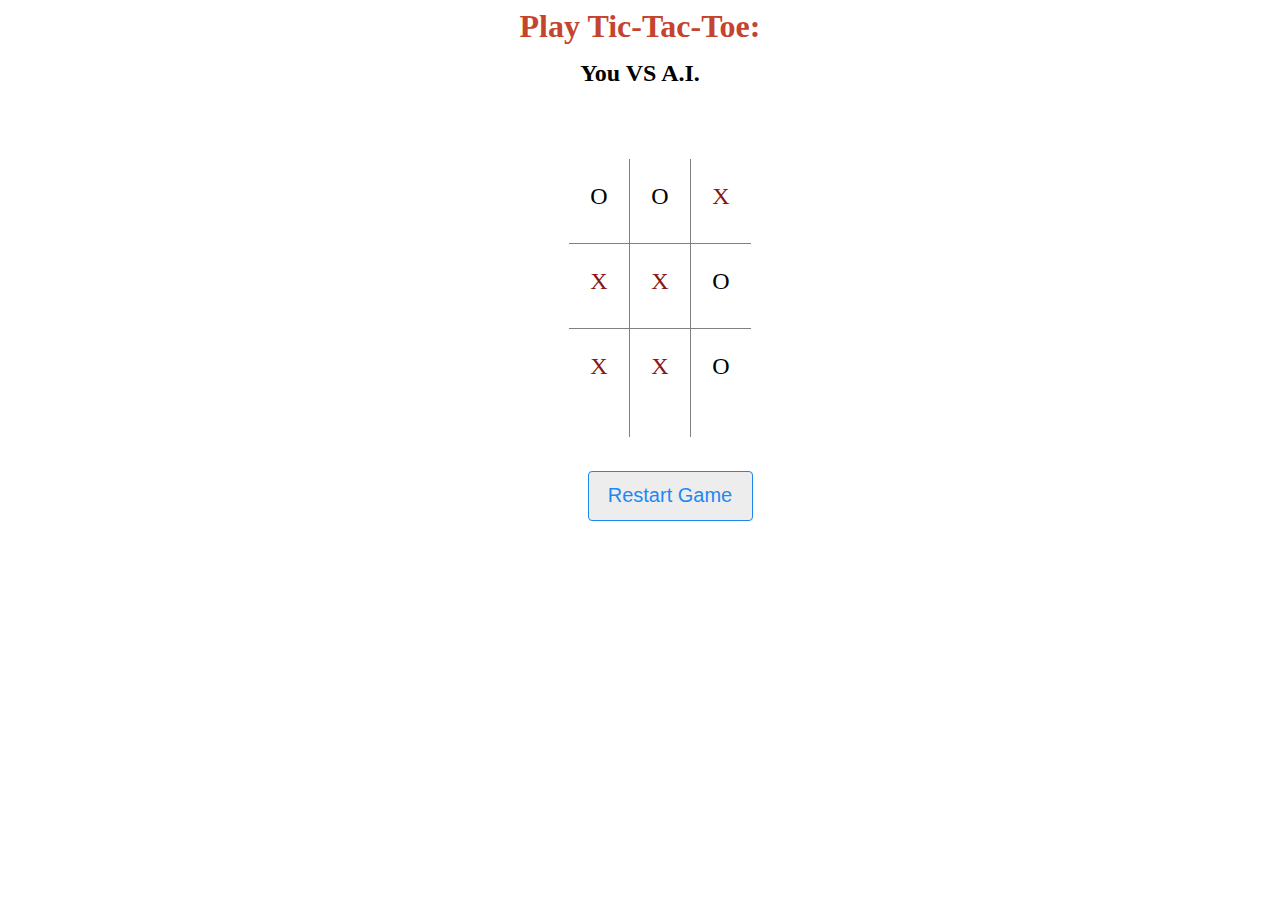
==== tic-tac-toe_game-tree/html-deploy/index.html @ ca493263 "Add web GUI of Game-Tree A.I. project" ====
<HTML>


    <head> 
        <meta name="viewport" content= "width=device-width, initial-scale=1.0"> 
        <link rel="stylesheet" type="text/css" href="style.css"> 
        <title>Tic-Tac-Toe</title>
    </head> 
    
    <body> 
        <div id="center"> 
            <h1>Play Tic-Tac-Toe:</h1> 
            <h2> You VS A.I.</h2>
    
            <br><br>
            <ul style="display:flex;list-style:none;"> 
                <li style="border-right: 1px solid gray;"> 
                    <p id= "block1" onclick="block1_Click()" > O</p>
                    <p id= "block2" style="color: rgb(138, 21, 21);" onclick="block2_Click()" > X</p>
                    <p id= "block3" style="color: rgb(138, 21, 21);" onclick="block3_Click()" > X</p>
                </li> 
                <li  style="border-right: 1px solid gray;"> 
                    <p id= "block4" onclick="block4_Click()">O</p> 
                    <p id= "block5" style="color: rgb(138, 21, 21);" onclick="block5_Click()">X</p>
                    <p id= "block6" style="color: rgb(138, 21, 21);" onclick="block6_Click()"> X</p>
                </li> 
                <li id="row3"> 
                    <p id= "block7" style="color: rgb(138, 21, 21);" onclick="block7_Click()"> X</p>
                    <p id= "block8" onclick="block8_Click()" > O</p>
                    <p id= "block9" onclick="block9_Click()"> O</p>
                </li> 
            </ul> 
            <br>
            
            <button id="btnReset" onclick="restartGame()"> 
                Restart Game 
            </button> 
            <script  src="script.js"></script>

        </div> 
    </body> 
    


</HTML>
---- tic-tac-toe_game-tree/html-deploy/style.css ----
#center { 
 
    text-align: center; 
} 
  
h1 { 
    color: rgb(197, 68, 45); 
    margin-bottom: -5px; 
} 

ul { 
    display: flex; 
    align-items: center; 
    justify-content: center;
} 

ul li p {

    width:60px;
    height:60px;
    justify-content: center; 
    font-size: 24px; 
    text-align: center; 
    cursor: pointer;     

}


ul li p:active { 
    outline: none; 
} 

#block1, #block2, #block4, #block5,#block7,#block8 {
    border-bottom: 1px solid gray;
    border-bottom: 1px solid gray;

}
  
#btnReset { 
    width: 165px; 
    height: 50px; 
    border: 1px solid rgb(28, 135, 241);     border-radius: 4px; 
    font-family: Verdana, sans-serif; 
    box-sizing: border-box; 
    margin-left:60px;
    font-size: 20px; 
    cursor: pointer;   
    background-color: rgb(238, 237, 237); 
    color: rgb(29, 136, 243); 

}
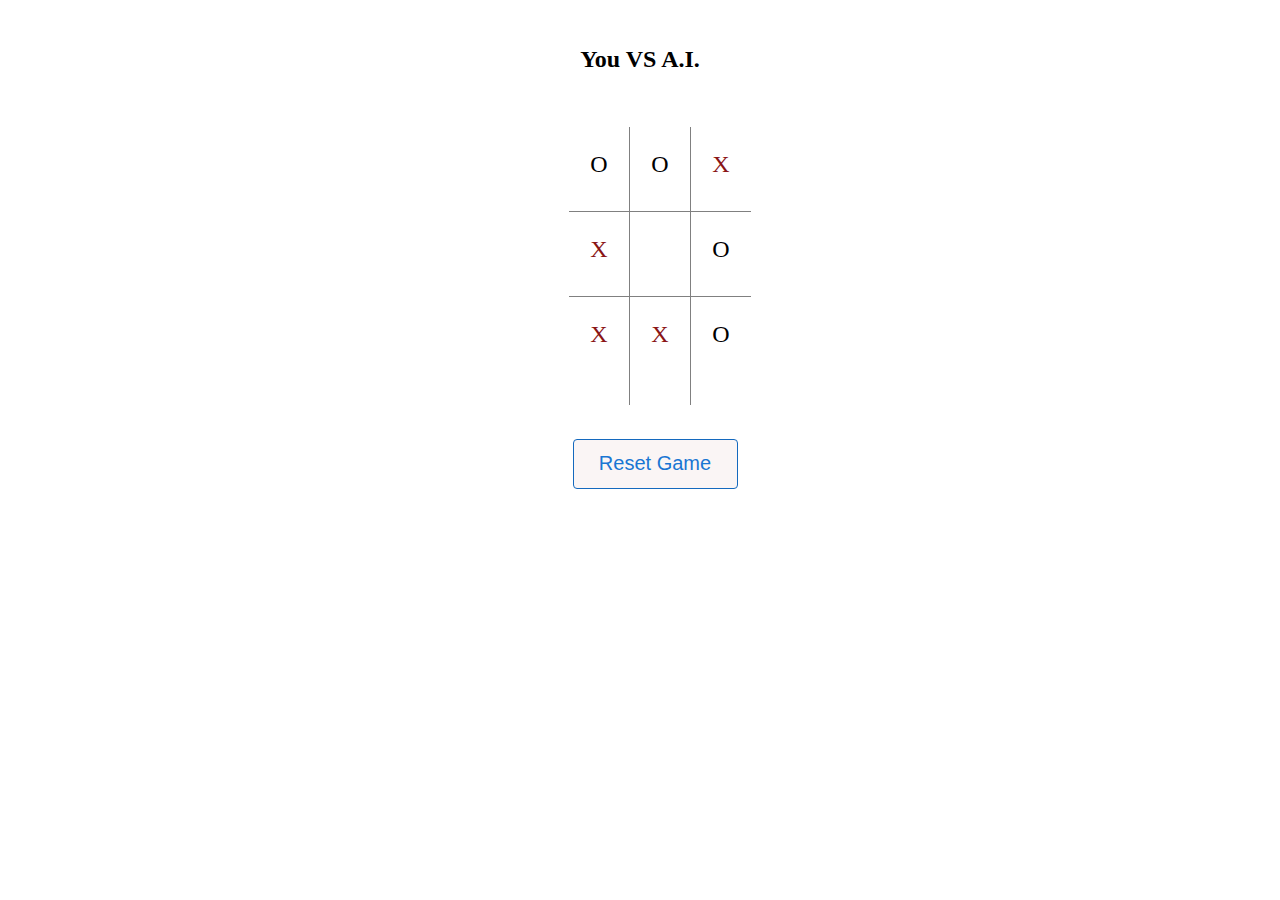
==== commit 773f4c9e: "tic-tac-toe: Initialised Game-Tree init states" ====
--- a/tic-tac-toe_game-tree/html-deploy/index.html
+++ b/tic-tac-toe_game-tree/html-deploy/index.html
@@ -9,31 +9,34 @@
     
     <body> 
         <div id="center"> 
-            <h1>Play Tic-Tac-Toe:</h1> 
+          <!--- <h1> Tic-Tac-Toe:</h1>--> 
+          <br>
+ 
             <h2> You VS A.I.</h2>
     
-            <br><br>
+            <br>
+            <!--Code to setup the buttons-->
             <ul style="display:flex;list-style:none;"> 
                 <li style="border-right: 1px solid gray;"> 
-                    <p id= "block1" onclick="block1_Click()" > O</p>
-                    <p id= "block2" style="color: rgb(138, 21, 21);" onclick="block2_Click()" > X</p>
-                    <p id= "block3" style="color: rgb(138, 21, 21);" onclick="block3_Click()" > X</p>
+                    <p id= "block1" onclick="blockClick[0]()" > O</p>
+                    <p id= "block2" style="color: rgb(138, 21, 21);" onclick="blockClick[1]()" > X</p>
+                    <p id= "block3" style="color: rgb(138, 21, 21);" onclick="blockClick[2]()" > X</p>
                 </li> 
                 <li  style="border-right: 1px solid gray;"> 
-                    <p id= "block4" onclick="block4_Click()">O</p> 
-                    <p id= "block5" style="color: rgb(138, 21, 21);" onclick="block5_Click()">X</p>
-                    <p id= "block6" style="color: rgb(138, 21, 21);" onclick="block6_Click()"> X</p>
+                    <p id= "block4" onclick="blockClick[3]()">O</p> 
+                    <p id= "block5" style="color: rgb(138, 21, 21);" onclick="blockClick[4]()"></p>
+                    <p id= "block6" style="color: rgb(138, 21, 21);" onclick="blockClick[5]()"> X</p>
                 </li> 
                 <li id="row3"> 
-                    <p id= "block7" style="color: rgb(138, 21, 21);" onclick="block7_Click()"> X</p>
-                    <p id= "block8" onclick="block8_Click()" > O</p>
-                    <p id= "block9" onclick="block9_Click()"> O</p>
+                    <p id= "block7" style="color: rgb(138, 21, 21);" onclick="blockClick[6]()"> X</p>
+                    <p id= "block8" onclick="blockClick[7]()" > O</p>
+                    <p id= "block9" onclick="blockClick[8]()"> O</p>
                 </li> 
             </ul> 
             <br>
             
             <button id="btnReset" onclick="restartGame()"> 
-                Restart Game 
+                Reset Game 
             </button> 
             <script  src="script.js"></script>
 
--- a/tic-tac-toe_game-tree/html-deploy/style.css
+++ b/tic-tac-toe_game-tree/html-deploy/style.css
@@ -4,7 +4,7 @@
 } 
   
 h1 { 
-    color: rgb(197, 68, 45); 
+    color:rgb(28, 79, 129);
     margin-bottom: -5px; 
 } 
 
@@ -26,8 +26,9 @@
 }
 
 
-ul li p:active { 
+ul li p:hover { 
     outline: none; 
+    color: lightgrey;
 } 
 
 #block1, #block2, #block4, #block5,#block7,#block8 {
@@ -39,14 +40,21 @@
 #btnReset { 
     width: 165px; 
     height: 50px; 
-    border: 1px solid rgb(28, 135, 241);     border-radius: 4px; 
+    border: 1px solid rgb(20, 105, 190);     border-radius: 4px; 
     font-family: Verdana, sans-serif; 
     box-sizing: border-box; 
-    margin-left:60px;
+    margin-left:30px;
     font-size: 20px; 
     cursor: pointer;   
-    background-color: rgb(238, 237, 237); 
-    color: rgb(29, 136, 243); 
+    background-color: rgb(250, 245, 245); 
+    color: rgb(25, 118, 211); 
 
 } 
   
+#btnReset:hover { 
+
+
+
+    background-color:rgb(26, 123, 219);
+    color:white;
+}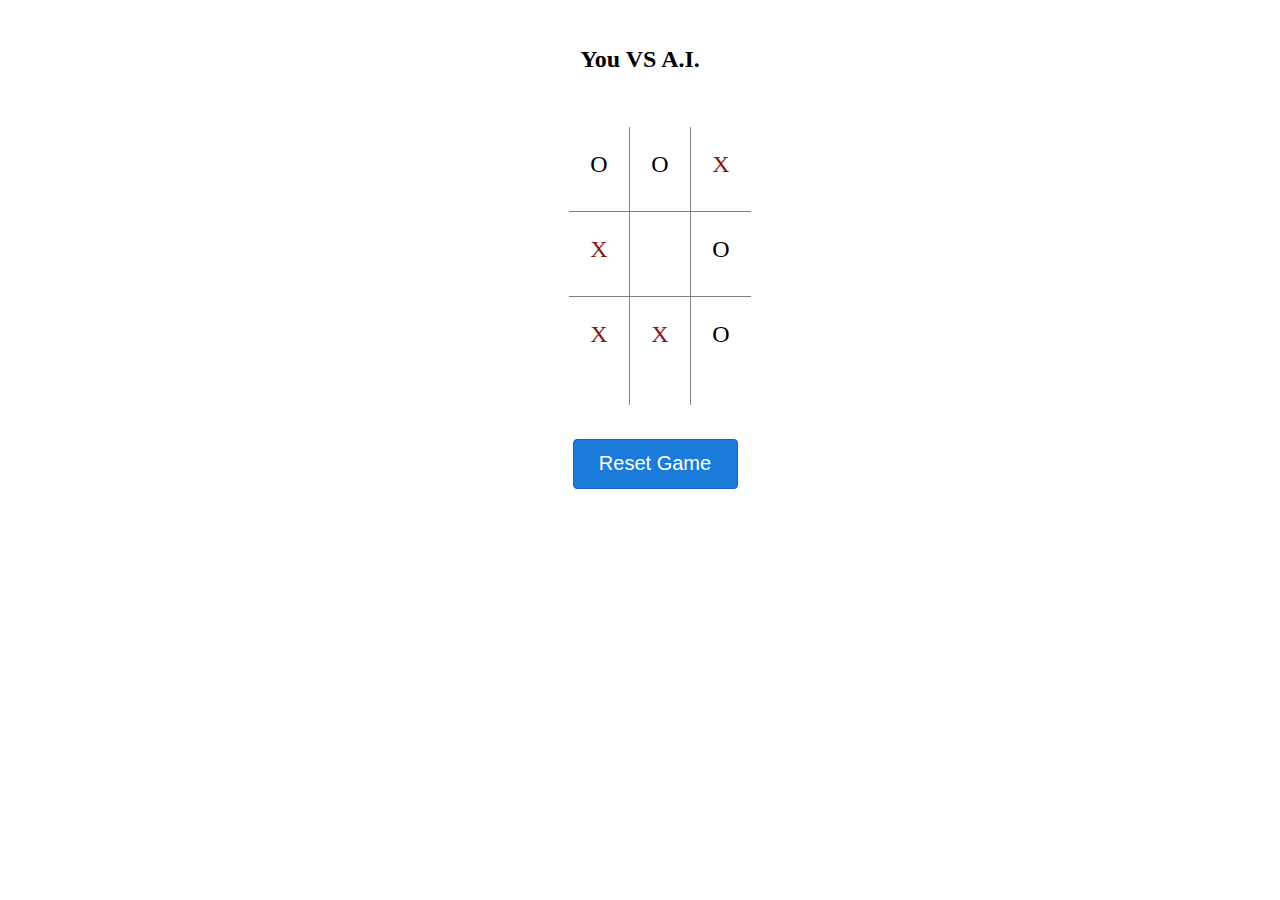
==== commit 4a1d9e7e: "update Tic-Tac-Toe project" ====
--- a/tic-tac-toe_game-tree/html-deploy/index.html
+++ b/tic-tac-toe_game-tree/html-deploy/index.html
@@ -12,14 +12,17 @@
           <!--- <h1> Tic-Tac-Toe:</h1>--> 
           <br>
  
-            <h2> You VS A.I.</h2>
-    
+            <h2 id="header"> You VS A.I.</h2>
+
+
+
+
             <br>
             <!--Code to setup the buttons-->
             <ul style="display:flex;list-style:none;"> 
                 <li style="border-right: 1px solid gray;"> 
-                    <p id= "block1" onclick="blockClick[0]()" > O</p>
-                    <p id= "block2" style="color: rgb(138, 21, 21);" onclick="blockClick[1]()" > X</p>
+                    <p id="block1" onclick="blockClick[0]()" > O</p>
+                    <p id="block2" style="color: rgb(138, 21, 21);" onclick="blockClick[1]()" > X</p>
                     <p id= "block3" style="color: rgb(138, 21, 21);" onclick="blockClick[2]()" > X</p>
                 </li> 
                 <li  style="border-right: 1px solid gray;"> 
--- a/tic-tac-toe_game-tree/html-deploy/style.css
+++ b/tic-tac-toe_game-tree/html-deploy/style.css
@@ -46,15 +46,15 @@
     margin-left:30px;
     font-size: 20px; 
     cursor: pointer;   
-    background-color: rgb(250, 245, 245); 
-    color: rgb(25, 118, 211); 
+
+
+    background-color:rgb(26, 123, 219);
+    color:white;
+    
 
 } 
   
 #btnReset:hover { 
 
-
-
-    background-color:rgb(26, 123, 219);
-    color:white;
+    background-color:rgb(26, 104, 182);
 }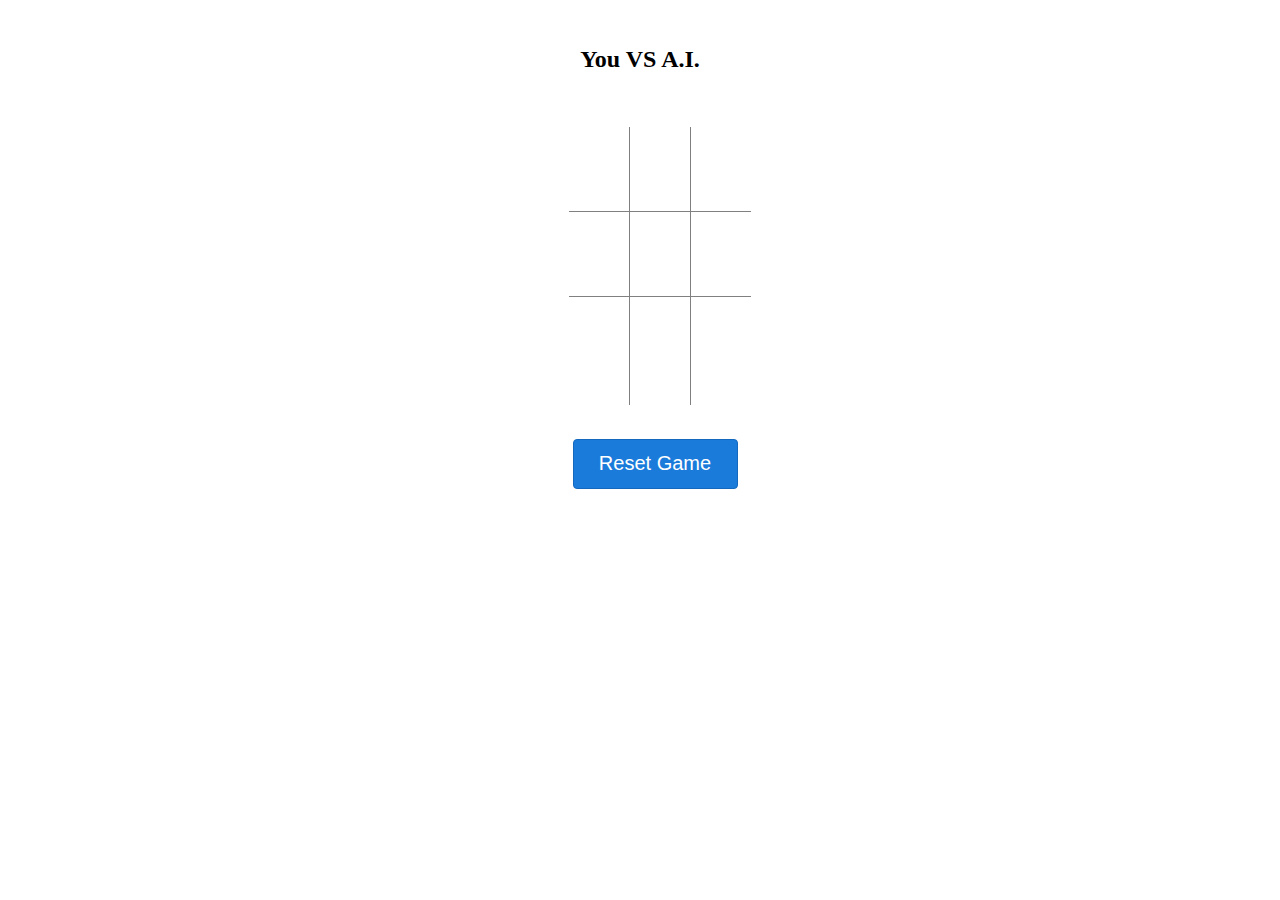
==== commit 5a89d38d: "update AI| Tic Tac Toe" ====
--- a/tic-tac-toe_game-tree/html-deploy/index.html
+++ b/tic-tac-toe_game-tree/html-deploy/index.html
@@ -21,19 +21,19 @@
             <!--Code to setup the buttons-->
             <ul style="display:flex;list-style:none;"> 
                 <li style="border-right: 1px solid gray;"> 
-                    <p id="block1" onclick="blockClick[0]()" > O</p>
-                    <p id="block2" style="color: rgb(138, 21, 21);" onclick="blockClick[1]()" > X</p>
-                    <p id= "block3" style="color: rgb(138, 21, 21);" onclick="blockClick[2]()" > X</p>
+                    <p id="block1" onclick="blockClick[0]()" ></p>
+                    <p id="block2" style="color: rgb(138, 21, 21);" onclick="blockClick[1]()" ></p>
+                    <p id= "block3" style="color: rgb(138, 21, 21);" onclick="blockClick[2]()" ></p>
                 </li> 
                 <li  style="border-right: 1px solid gray;"> 
-                    <p id= "block4" onclick="blockClick[3]()">O</p> 
+                    <p id= "block4" onclick="blockClick[3]()"></p> 
                     <p id= "block5" style="color: rgb(138, 21, 21);" onclick="blockClick[4]()"></p>
-                    <p id= "block6" style="color: rgb(138, 21, 21);" onclick="blockClick[5]()"> X</p>
+                    <p id= "block6" style="color: rgb(138, 21, 21);" onclick="blockClick[5]()"></p>
                 </li> 
                 <li id="row3"> 
-                    <p id= "block7" style="color: rgb(138, 21, 21);" onclick="blockClick[6]()"> X</p>
-                    <p id= "block8" onclick="blockClick[7]()" > O</p>
-                    <p id= "block9" onclick="blockClick[8]()"> O</p>
+                    <p id= "block7" style="color: rgb(138, 21, 21);" onclick="blockClick[6]()"></p>
+                    <p id= "block8" onclick="blockClick[7]()" ></p>
+                    <p id= "block9" onclick="blockClick[8]()"> </p>
                 </li> 
             </ul> 
             <br>
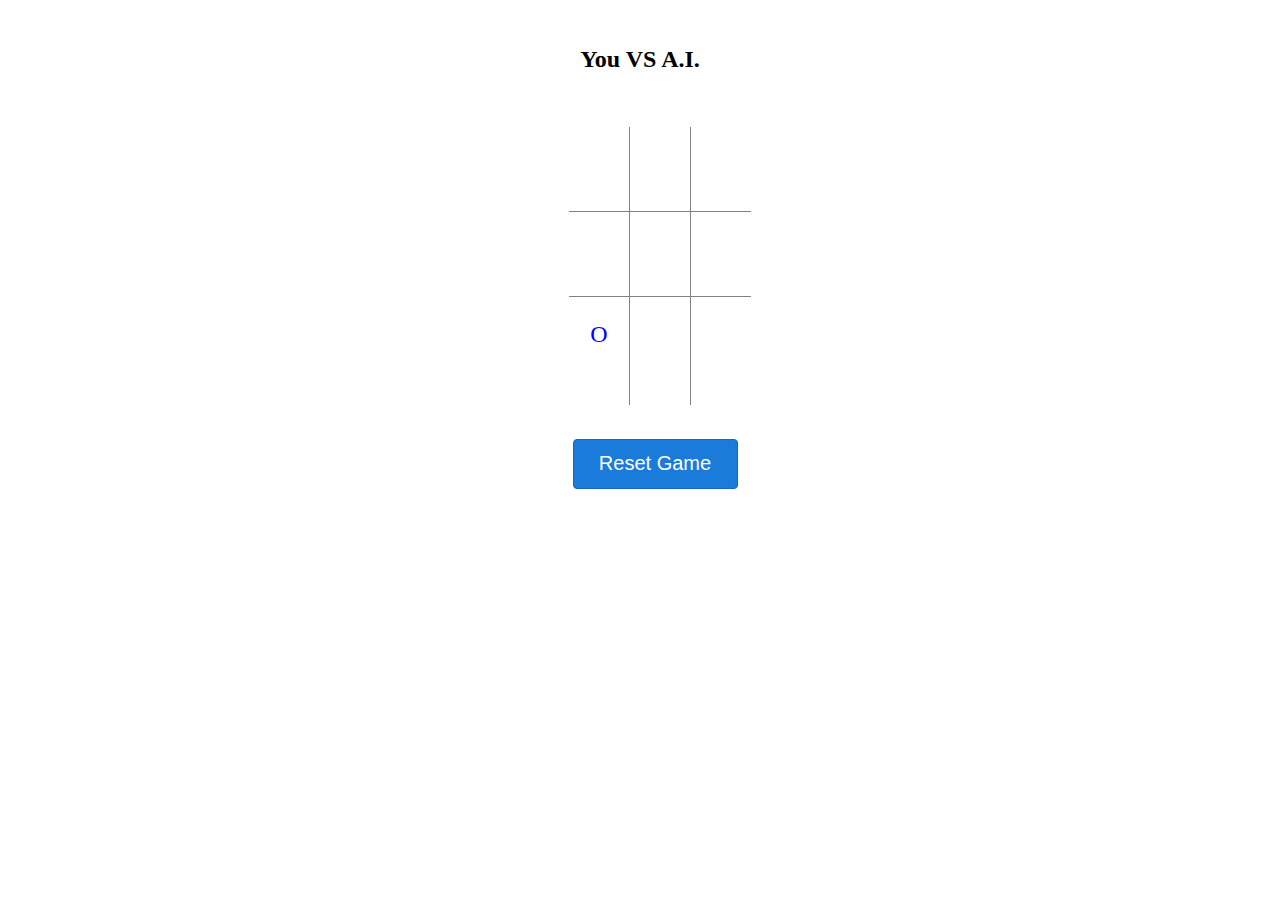
==== commit 21b559f1: "Game-Tree Skeleton" ====
--- a/tic-tac-toe_game-tree/html-deploy/index.html
+++ b/tic-tac-toe_game-tree/html-deploy/index.html
@@ -4,7 +4,7 @@
     <head> 
         <meta name="viewport" content= "width=device-width, initial-scale=1.0"> 
         <link rel="stylesheet" type="text/css" href="style.css"> 
-        <title>Tic-Tac-Toe</title>
+        <title>Tic Tac Toe</title>
     </head> 
     
     <body> 
@@ -22,18 +22,18 @@
             <ul style="display:flex;list-style:none;"> 
                 <li style="border-right: 1px solid gray;"> 
                     <p id="block1" onclick="blockClick[0]()" ></p>
-                    <p id="block2" style="color: rgb(138, 21, 21);" onclick="blockClick[1]()" ></p>
-                    <p id= "block3" style="color: rgb(138, 21, 21);" onclick="blockClick[2]()" ></p>
+                    <p id="block2"  onclick="blockClick[1]()" ></p>
+                    <p id= "block3"  onclick="blockClick[2]()" ></p>
                 </li> 
                 <li  style="border-right: 1px solid gray;"> 
                     <p id= "block4" onclick="blockClick[3]()"></p> 
-                    <p id= "block5" style="color: rgb(138, 21, 21);" onclick="blockClick[4]()"></p>
-                    <p id= "block6" style="color: rgb(138, 21, 21);" onclick="blockClick[5]()"></p>
+                    <p id= "block5" onclick="blockClick[4]()"></p>
+                    <p id= "block6"  onclick="blockClick[5]()"></p>
                 </li> 
                 <li id="row3"> 
-                    <p id= "block7" style="color: rgb(138, 21, 21);" onclick="blockClick[6]()"></p>
+                    <p id= "block7" onclick="blockClick[6]()"></p>
                     <p id= "block8" onclick="blockClick[7]()" ></p>
-                    <p id= "block9" onclick="blockClick[8]()"> </p>
+                    <p id= "block9" onclick="blockClick[8]()"></p>
                 </li> 
             </ul> 
             <br>
--- a/tic-tac-toe_game-tree/html-deploy/style.css
+++ b/tic-tac-toe_game-tree/html-deploy/style.css
@@ -21,15 +21,17 @@
     justify-content: center; 
     font-size: 24px; 
     text-align: center; 
-    cursor: pointer;     
+    cursor: pointer;   
+    color: rgb(138, 21, 21);  
 
 }
 
-
+/*
 ul li p:hover { 
     outline: none; 
     color: lightgrey;
 } 
+*/
 
 #block1, #block2, #block4, #block5,#block7,#block8 {
     border-bottom: 1px solid gray;
